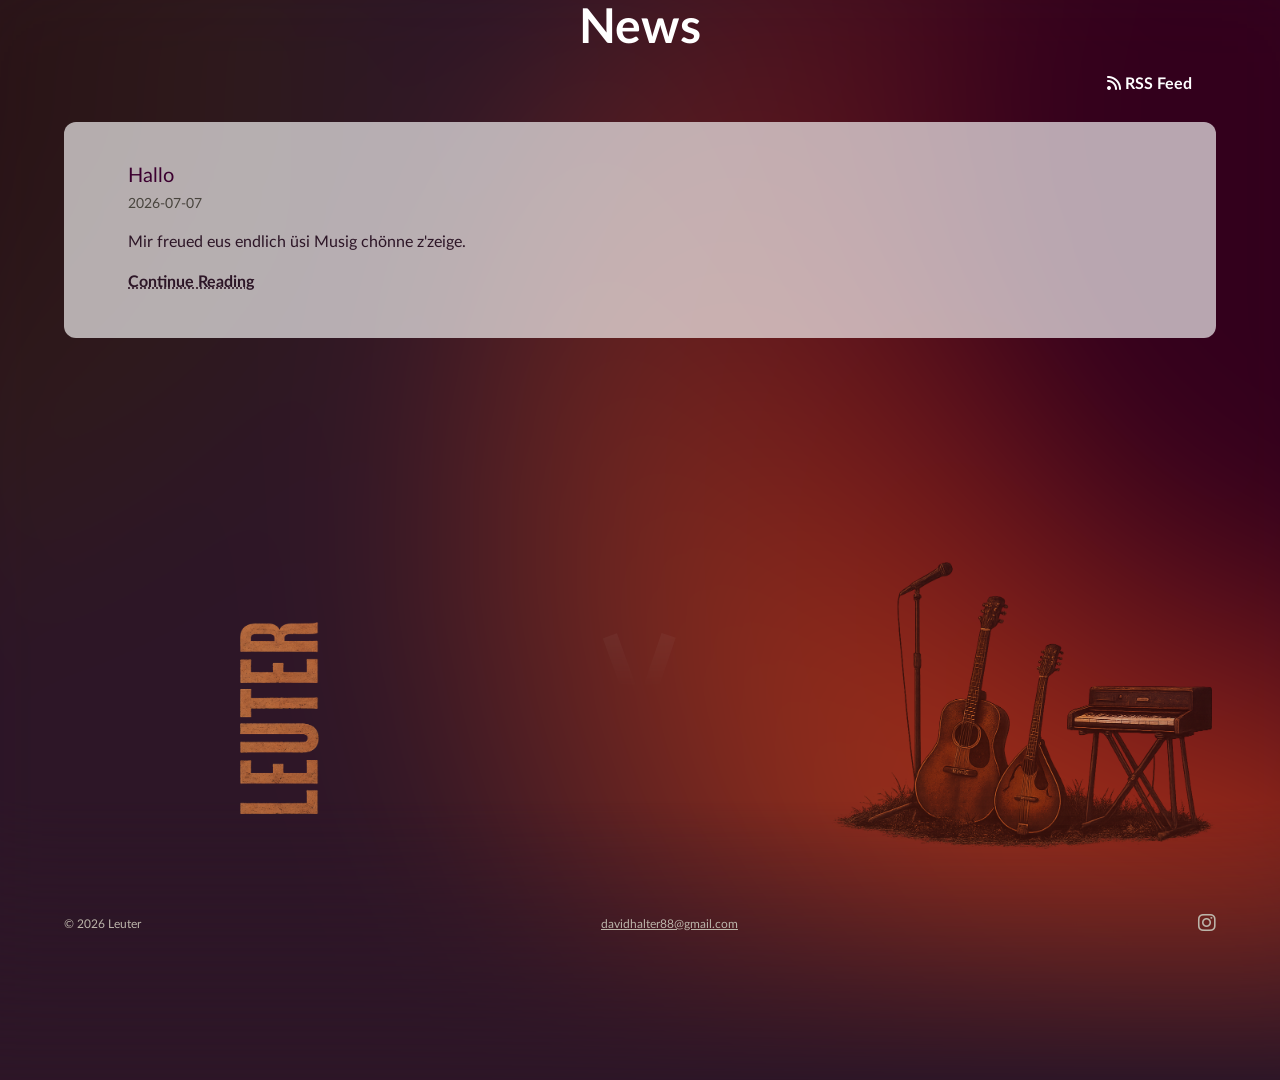
==== blog/index.html @ 27efd9f0 "Deploy: 2026-07-09 21:08:15" ====
<!DOCTYPE html>
<html lang="en">
<head>
  <meta charset="UTF-8">
  <meta name="viewport" content="width=device-width, initial-scale=1">
  <title>Leuter - News</title>
  
  <link rel="stylesheet" href="/output.css" />
  <link rel="stylesheet" href="/fontawesome/css/fontawesome.min.css" />
  <link rel="stylesheet" href="/fontawesome/css/brands.min.css" />
  <link rel="stylesheet" href="/fontawesome/css/solid.min.css" />

  

  <script>
    window.addEventListener("load", () => {
      // Fuck spammers
      const parts1 = ['davidhalter88', '@', 'gmail', '.com'];
      const email = parts1.join('');
      for (const el of document.getElementsByClassName('email-link')) {
        el.href = 'mailto:' + email;
        if (el.text.endsWith("gmail.com")) {
          el.text = email;
        }
      }
    });
  </script>
</head>

<body class="min-h-screen">
      

  <main class="flex flex-col w-full">
    <div class="absolute inset-0 w-full h-screen min-h-180 -z-1">
      <script src="/tree.js"></script>
      <canvas id="tree-canvas" class="w-full h-500px absolute -mt-30 mx-auto inset-x-0"></canvas>
    </div>
    <div class="absolute left-0 top-0 right-0 -bottom-[20vh] overflow-hidden -z-2 hero-gradient">
      <div class="w-full h-full"></div>
    </div>
    
    <section class="blog-overview relative">
      <div class="absolute absolute-in-content inset-x-0 flex justify-end px-8">
  <div class="-mr-4 md:mr-0 lg:mr-8">
    <a href="/rss.xml" role="button" class="inline-block mt-16 text-md text-white font-lato-bold px-6 py-2 rounded-lg hover:bg-white/30 transition border-white">
      <i class="fas fa-rss"></i> RSS Feed
    </a>
  </div>
</div>

      <h1>News</h1>

      

      
        <div class="tile-light ">
          <a href="https:&#x2F;&#x2F;leuter.ch&#x2F;blog&#x2F;release&#x2F;" class="text-xl text-leuter-violet hover:underline">
            Hallo
          </a>
          <p class="text-sm text-stone-700">
            2026-07-07
          </p>
          
            <p class=""><h3 id="hallo">Hallo</h3>
<p>Mir freued eus endlich üsi Musig chönne z'zeige.</p></p>
          
          <p><a class="font-lato-bold" href="https:&#x2F;&#x2F;leuter.ch&#x2F;blog&#x2F;release&#x2F;">Continue Reading</a></p>
        </div>
      
    </section>

  </main>

  <footer class="pt-32 pb-8 text-stone-300">
    <div class="footer-links pb-16">
      <div class="order-first w-1/2 my-auto pt-0">
        <a href="/" class="shrink-0 pr-8">
          <img src="/logo.png" alt="" class="rotate-270 origin-top-right -translate-x-full max-w-[30vw] md:max-w-48 mx-auto mx-0" />
        </a>
      </div>
      <img src="/instruments.png" alt="" class="max-w-1/2 md:max-w-1/3 ml-auto opacity-65 mt-16 xs:mt-24" />
    </div>
    <div class="flex justify-between items-center">
      <span>&copy; 2026 Leuter</span>
      <span><a class="email-link underline">davidhalter88 (at) gmail.com</a></span>
      <span class="flex items-center gap-2">
        <a href="https://instagram.com/leuterleuter" target="_blank" rel="noopener noreferrer">
          <i class="fab fa-instagram text-xl"></i>
        </a>
      </span>
    </div>
  </footer>
</body>
</html>
---- output.css ----
/*! tailwindcss v4.1.8 | MIT License | https://tailwindcss.com */
@layer properties;
@layer theme, base, components, utilities;
@layer theme {
  :root, :host {
    --font-sans: "LatoLatin", system-ui, sans-serif;
    --font-mono: ui-monospace, SFMono-Regular, Menlo, Monaco, Consolas, "Liberation Mono",
      "Courier New", monospace;
    --color-stone-100: #f4f2ef;
    --color-stone-200: #d1cdc7;
    --color-stone-300: #bcb5aa;
    --color-stone-700: #49453e;
    --color-stone-900: #28241d;
    --color-white: #fff;
    --spacing: 0.25rem;
    --container-md: 28rem;
    --container-3xl: 48rem;
    --container-4xl: 56rem;
    --container-7xl: 80rem;
    --text-xs: 0.75rem;
    --text-xs--line-height: calc(1 / 0.75);
    --text-sm: 0.875rem;
    --text-sm--line-height: calc(1.25 / 0.875);
    --text-base: 1rem;
    --text-base--line-height: calc(1.5 / 1);
    --text-lg: 1.125rem;
    --text-lg--line-height: calc(1.75 / 1.125);
    --text-xl: 1.25rem;
    --text-xl--line-height: calc(1.75 / 1.25);
    --text-3xl: 1.875rem;
    --text-3xl--line-height: calc(2.25 / 1.875);
    --text-4xl: 2.25rem;
    --text-4xl--line-height: calc(2.5 / 2.25);
    --text-5xl: 3rem;
    --text-5xl--line-height: 1;
    --font-weight-bold: 700;
    --radius-lg: 0.5rem;
    --radius-xl: 0.75rem;
    --blur-xs: 4px;
    --blur-3xl: 64px;
    --aspect-video: 16 / 9;
    --default-transition-duration: 150ms;
    --default-transition-timing-function: cubic-bezier(0.4, 0, 0.2, 1);
    --default-font-family: var(--font-sans);
    --default-mono-font-family: var(--font-mono);
    --color-light-grey: #fdfdfd;
    --color-leuter-background: #2d1627;
    --color-leuter-violet: #3c0030;
    --color-leuter-white-orange: #ffc7ac;
    --font-lato-bold: "LatoLatinBold", system-ui, sans-serif;
  }
}
@layer base {
  *, ::after, ::before, ::backdrop, ::file-selector-button {
    box-sizing: border-box;
    margin: 0;
    padding: 0;
    border: 0 solid;
  }
  html, :host {
    line-height: 1.5;
    -webkit-text-size-adjust: 100%;
    tab-size: 4;
    font-family: var(--default-font-family, ui-sans-serif, system-ui, sans-serif, "Apple Color Emoji", "Segoe UI Emoji", "Segoe UI Symbol", "Noto Color Emoji");
    font-feature-settings: var(--default-font-feature-settings, normal);
    font-variation-settings: var(--default-font-variation-settings, normal);
    -webkit-tap-highlight-color: transparent;
  }
  hr {
    height: 0;
    color: inherit;
    border-top-width: 1px;
  }
  abbr:where([title]) {
    -webkit-text-decoration: underline dotted;
    text-decoration: underline dotted;
  }
  h1, h2, h3, h4, h5, h6 {
    font-size: inherit;
    font-weight: inherit;
  }
  a {
    color: inherit;
    -webkit-text-decoration: inherit;
    text-decoration: inherit;
  }
  b, strong {
    font-weight: bolder;
  }
  code, kbd, samp, pre {
    font-family: var(--default-mono-font-family, ui-monospace, SFMono-Regular, Menlo, Monaco, Consolas, "Liberation Mono", "Courier New", monospace);
    font-feature-settings: var(--default-mono-font-feature-settings, normal);
    font-variation-settings: var(--default-mono-font-variation-settings, normal);
    font-size: 1em;
  }
  small {
    font-size: 80%;
  }
  sub, sup {
    font-size: 75%;
    line-height: 0;
    position: relative;
    vertical-align: baseline;
  }
  sub {
    bottom: -0.25em;
  }
  sup {
    top: -0.5em;
  }
  table {
    text-indent: 0;
    border-color: inherit;
    border-collapse: collapse;
  }
  :-moz-focusring {
    outline: auto;
  }
  progress {
    vertical-align: baseline;
  }
  summary {
    display: list-item;
  }
  ol, ul, menu {
    list-style: none;
  }
  img, svg, video, canvas, audio, iframe, embed, object {
    display: block;
    vertical-align: middle;
  }
  img, video {
    max-width: 100%;
    height: auto;
  }
  button, input, select, optgroup, textarea, ::file-selector-button {
    font: inherit;
    font-feature-settings: inherit;
    font-variation-settings: inherit;
    letter-spacing: inherit;
    color: inherit;
    border-radius: 0;
    background-color: transparent;
    opacity: 1;
  }
  :where(select:is([multiple], [size])) optgroup {
    font-weight: bolder;
  }
  :where(select:is([multiple], [size])) optgroup option {
    padding-inline-start: 20px;
  }
  ::file-selector-button {
    margin-inline-end: 4px;
  }
  ::placeholder {
    opacity: 1;
  }
  @supports (not (-webkit-appearance: -apple-pay-button))  or (contain-intrinsic-size: 1px) {
    ::placeholder {
      color: currentcolor;
      @supports (color: color-mix(in lab, red, red)) {
        color: color-mix(in oklab, currentcolor 50%, transparent);
      }
    }
  }
  textarea {
    resize: vertical;
  }
  ::-webkit-search-decoration {
    -webkit-appearance: none;
  }
  ::-webkit-date-and-time-value {
    min-height: 1lh;
    text-align: inherit;
  }
  ::-webkit-datetime-edit {
    display: inline-flex;
  }
  ::-webkit-datetime-edit-fields-wrapper {
    padding: 0;
  }
  ::-webkit-datetime-edit, ::-webkit-datetime-edit-year-field, ::-webkit-datetime-edit-month-field, ::-webkit-datetime-edit-day-field, ::-webkit-datetime-edit-hour-field, ::-webkit-datetime-edit-minute-field, ::-webkit-datetime-edit-second-field, ::-webkit-datetime-edit-millisecond-field, ::-webkit-datetime-edit-meridiem-field {
    padding-block: 0;
  }
  :-moz-ui-invalid {
    box-shadow: none;
  }
  button, input:where([type="button"], [type="reset"], [type="submit"]), ::file-selector-button {
    appearance: button;
  }
  ::-webkit-inner-spin-button, ::-webkit-outer-spin-button {
    height: auto;
  }
  [hidden]:where(:not([hidden="until-found"])) {
    display: none !important;
  }
}
@layer utilities {
  .collapse {
    visibility: collapse;
  }
  .visible {
    visibility: visible;
  }
  .sr-only {
    position: absolute;
    width: 1px;
    height: 1px;
    padding: 0;
    margin: -1px;
    overflow: hidden;
    clip: rect(0, 0, 0, 0);
    white-space: nowrap;
    border-width: 0;
  }
  .absolute {
    position: absolute;
  }
  .fixed {
    position: fixed;
  }
  .relative {
    position: relative;
  }
  .sticky {
    position: sticky;
  }
  .inset-0 {
    inset: calc(var(--spacing) * 0);
  }
  .inset-x-0 {
    inset-inline: calc(var(--spacing) * 0);
  }
  .top-0 {
    top: calc(var(--spacing) * 0);
  }
  .top-full {
    top: 100%;
  }
  .right-0 {
    right: calc(var(--spacing) * 0);
  }
  .-bottom-\[20vh\] {
    bottom: calc(20vh * -1);
  }
  .left-0 {
    left: calc(var(--spacing) * 0);
  }
  .-z-1 {
    z-index: calc(1 * -1);
  }
  .-z-2 {
    z-index: calc(2 * -1);
  }
  .z-10 {
    z-index: 10;
  }
  .order-first {
    order: -9999;
  }
  .container {
    width: 100%;
    @media (width >= 30rem) {
      max-width: 30rem;
    }
    @media (width >= 40rem) {
      max-width: 40rem;
    }
    @media (width >= 48rem) {
      max-width: 48rem;
    }
    @media (width >= 64rem) {
      max-width: 64rem;
    }
    @media (width >= 80rem) {
      max-width: 80rem;
    }
    @media (width >= 96rem) {
      max-width: 96rem;
    }
  }
  .m-auto {
    margin: auto;
  }
  .mx-0 {
    margin-inline: calc(var(--spacing) * 0);
  }
  .mx-auto {
    margin-inline: auto;
  }
  .my-auto {
    margin-block: auto;
  }
  .-mt-30 {
    margin-top: calc(var(--spacing) * -30);
  }
  .mt-4 {
    margin-top: calc(var(--spacing) * 4);
  }
  .mt-16 {
    margin-top: calc(var(--spacing) * 16);
  }
  .mt-24 {
    margin-top: calc(var(--spacing) * 24);
  }
  .mt-32 {
    margin-top: calc(var(--spacing) * 32);
  }
  .-mr-4 {
    margin-right: calc(var(--spacing) * -4);
  }
  .ml-auto {
    margin-left: auto;
  }
  .block {
    display: block;
  }
  .flex {
    display: flex;
  }
  .grid {
    display: grid;
  }
  .hidden {
    display: none;
  }
  .inline-block {
    display: inline-block;
  }
  .table {
    display: table;
  }
  .aspect-video {
    aspect-ratio: var(--aspect-video);
  }
  .h-full {
    height: 100%;
  }
  .h-screen {
    height: 100vh;
  }
  .min-h-28 {
    min-height: calc(var(--spacing) * 28);
  }
  .min-h-180 {
    min-height: calc(var(--spacing) * 180);
  }
  .min-h-screen {
    min-height: 100vh;
  }
  .w-1\/2 {
    width: calc(1/2 * 100%);
  }
  .w-\[80vw\] {
    width: 80vw;
  }
  .w-full {
    width: 100%;
  }
  .max-w-1\/2 {
    max-width: calc(1/2 * 100%);
  }
  .max-w-4xl {
    max-width: var(--container-4xl);
  }
  .max-w-\[30vw\] {
    max-width: 30vw;
  }
  .shrink {
    flex-shrink: 1;
  }
  .shrink-0 {
    flex-shrink: 0;
  }
  .grow {
    flex-grow: 1;
  }
  .origin-top-right {
    transform-origin: top right;
  }
  .-translate-x-full {
    --tw-translate-x: -100%;
    translate: var(--tw-translate-x) var(--tw-translate-y);
  }
  .rotate-90 {
    rotate: 90deg;
  }
  .rotate-180 {
    rotate: 180deg;
  }
  .rotate-270 {
    rotate: 270deg;
  }
  .transform {
    transform: var(--tw-rotate-x,) var(--tw-rotate-y,) var(--tw-rotate-z,) var(--tw-skew-x,) var(--tw-skew-y,);
  }
  .cursor-pointer {
    cursor: pointer;
  }
  .resize {
    resize: both;
  }
  .flex-col {
    flex-direction: column;
  }
  .flex-wrap {
    flex-wrap: wrap;
  }
  .items-center {
    align-items: center;
  }
  .items-end {
    align-items: flex-end;
  }
  .justify-between {
    justify-content: space-between;
  }
  .justify-end {
    justify-content: flex-end;
  }
  .gap-2 {
    gap: calc(var(--spacing) * 2);
  }
  .gap-4 {
    gap: calc(var(--spacing) * 4);
  }
  .overflow-hidden {
    overflow: hidden;
  }
  .rounded-lg {
    border-radius: var(--radius-lg);
  }
  .border {
    border-style: var(--tw-border-style);
    border-width: 1px;
  }
  .border-none {
    --tw-border-style: none;
    border-style: none;
  }
  .border-white {
    border-color: var(--color-white);
  }
  .bg-leuter-background {
    background-color: var(--color-leuter-background);
  }
  .p-4 {
    padding: calc(var(--spacing) * 4);
  }
  .p-\[9px\] {
    padding: 9px;
  }
  .px-6 {
    padding-inline: calc(var(--spacing) * 6);
  }
  .px-8 {
    padding-inline: calc(var(--spacing) * 8);
  }
  .py-2 {
    padding-block: calc(var(--spacing) * 2);
  }
  .py-8 {
    padding-block: calc(var(--spacing) * 8);
  }
  .pt-0 {
    padding-top: calc(var(--spacing) * 0);
  }
  .pt-16 {
    padding-top: calc(var(--spacing) * 16);
  }
  .pt-32 {
    padding-top: calc(var(--spacing) * 32);
  }
  .pr-8 {
    padding-right: calc(var(--spacing) * 8);
  }
  .pb-8 {
    padding-bottom: calc(var(--spacing) * 8);
  }
  .pb-16 {
    padding-bottom: calc(var(--spacing) * 16);
  }
  .pl-6 {
    padding-left: calc(var(--spacing) * 6);
  }
  .text-center {
    text-align: center;
  }
  .font-lato-bold {
    font-family: var(--font-lato-bold);
  }
  .text-sm {
    font-size: var(--text-sm);
    line-height: var(--tw-leading, var(--text-sm--line-height));
  }
  .text-xl {
    font-size: var(--text-xl);
    line-height: var(--tw-leading, var(--text-xl--line-height));
  }
  .text-\[1\.8em\] {
    font-size: 1.8em;
  }
  .text-leuter-violet {
    color: var(--color-leuter-violet);
  }
  .text-leuter-white-orange {
    color: var(--color-leuter-white-orange);
  }
  .text-stone-300 {
    color: var(--color-stone-300);
  }
  .text-stone-700 {
    color: var(--color-stone-700);
  }
  .text-white {
    color: var(--color-white);
  }
  .italic {
    font-style: italic;
  }
  .underline {
    text-decoration-line: underline;
  }
  .opacity-65 {
    opacity: 65%;
  }
  .ring {
    --tw-ring-shadow: var(--tw-ring-inset,) 0 0 0 calc(1px + var(--tw-ring-offset-width)) var(--tw-ring-color, currentcolor);
    box-shadow: var(--tw-inset-shadow), var(--tw-inset-ring-shadow), var(--tw-ring-offset-shadow), var(--tw-ring-shadow), var(--tw-shadow);
  }
  .outline {
    outline-style: var(--tw-outline-style);
    outline-width: 1px;
  }
  .filter {
    filter: var(--tw-blur,) var(--tw-brightness,) var(--tw-contrast,) var(--tw-grayscale,) var(--tw-hue-rotate,) var(--tw-invert,) var(--tw-saturate,) var(--tw-sepia,) var(--tw-drop-shadow,);
  }
  .transition {
    transition-property: color, background-color, border-color, outline-color, text-decoration-color, fill, stroke, --tw-gradient-from, --tw-gradient-via, --tw-gradient-to, opacity, box-shadow, transform, translate, scale, rotate, filter, -webkit-backdrop-filter, backdrop-filter, display, visibility, content-visibility, overlay, pointer-events;
    transition-timing-function: var(--tw-ease, var(--default-transition-timing-function));
    transition-duration: var(--tw-duration, var(--default-transition-duration));
  }
  .\*\*\:text-center {
    :is(& *) {
      text-align: center;
    }
  }
  .peer-checked\:flex {
    &:is(:where(.peer):checked ~ *) {
      display: flex;
    }
  }
  .hover\:bg-white\/30 {
    &:hover {
      @media (hover: hover) {
        background-color: color-mix(in srgb, #fff 30%, transparent);
        @supports (color: color-mix(in lab, red, red)) {
          background-color: color-mix(in oklab, var(--color-white) 30%, transparent);
        }
      }
    }
  }
  .hover\:underline {
    &:hover {
      @media (hover: hover) {
        text-decoration-line: underline;
      }
    }
  }
  .xs\:mt-24 {
    @media (width >= 30rem) {
      margin-top: calc(var(--spacing) * 24);
    }
  }
  .sm\:w-128 {
    @media (width >= 40rem) {
      width: calc(var(--spacing) * 128);
    }
  }
  .md\:static {
    @media (width >= 48rem) {
      position: static;
    }
  }
  .md\:mr-0 {
    @media (width >= 48rem) {
      margin-right: calc(var(--spacing) * 0);
    }
  }
  .md\:ml-auto {
    @media (width >= 48rem) {
      margin-left: auto;
    }
  }
  .md\:flex {
    @media (width >= 48rem) {
      display: flex;
    }
  }
  .md\:hidden {
    @media (width >= 48rem) {
      display: none;
    }
  }
  .md\:inline-block {
    @media (width >= 48rem) {
      display: inline-block;
    }
  }
  .md\:min-h-32 {
    @media (width >= 48rem) {
      min-height: calc(var(--spacing) * 32);
    }
  }
  .md\:w-auto {
    @media (width >= 48rem) {
      width: auto;
    }
  }
  .md\:max-w-1\/3 {
    @media (width >= 48rem) {
      max-width: calc(1/3 * 100%);
    }
  }
  .md\:max-w-48 {
    @media (width >= 48rem) {
      max-width: calc(var(--spacing) * 48);
    }
  }
  .md\:flex-row {
    @media (width >= 48rem) {
      flex-direction: row;
    }
  }
  .md\:items-center {
    @media (width >= 48rem) {
      align-items: center;
    }
  }
  .md\:gap-6 {
    @media (width >= 48rem) {
      gap: calc(var(--spacing) * 6);
    }
  }
  .md\:bg-transparent {
    @media (width >= 48rem) {
      background-color: transparent;
    }
  }
  .md\:p-\[6px\] {
    @media (width >= 48rem) {
      padding: 6px;
    }
  }
  .md\:pb-\[6px\] {
    @media (width >= 48rem) {
      padding-bottom: 6px;
    }
  }
  .lg\:mr-8 {
    @media (width >= 64rem) {
      margin-right: calc(var(--spacing) * 8);
    }
  }
  .lg\:w-3\/8 {
    @media (width >= 64rem) {
      width: calc(3/8 * 100%);
    }
  }
  .lg\:w-5\/8 {
    @media (width >= 64rem) {
      width: calc(5/8 * 100%);
    }
  }
  .lg\:w-160 {
    @media (width >= 64rem) {
      width: calc(var(--spacing) * 160);
    }
  }
  .lg\:pt-24 {
    @media (width >= 64rem) {
      padding-top: calc(var(--spacing) * 24);
    }
  }
  .lg\:pl-20 {
    @media (width >= 64rem) {
      padding-left: calc(var(--spacing) * 20);
    }
  }
}
@layer base {
  body {
    background-color: var(--color-leuter-background);
    color: var(--color-stone-100);
  }
  h1 {
    padding-bottom: calc(var(--spacing) * 16);
    text-align: center;
    font-family: var(--font-lato-bold);
    font-size: var(--text-5xl);
    line-height: var(--tw-leading, var(--text-5xl--line-height));
    color: var(--color-white);
    line-height: 1.2;
  }
  h2 {
    padding-bottom: calc(var(--spacing) * 4);
    font-family: var(--font-lato-bold);
    font-size: var(--text-4xl);
    line-height: var(--tw-leading, var(--text-4xl--line-height));
    color: var(--color-white);
  }
  h3 {
    padding-top: calc(var(--spacing) * 8);
    padding-bottom: calc(var(--spacing) * 4);
    font-family: var(--font-lato-bold);
    font-size: var(--text-3xl);
    line-height: var(--tw-leading, var(--text-3xl--line-height));
  }
  h1 a, h2 a, h3 a, h4 a, h5 a, h6 a, p a {
    text-decoration-line: underline;
    text-decoration-style: dotted;
    &:hover {
      @media (hover: hover) {
        text-decoration-style: solid;
      }
    }
  }
  h4 {
    font-family: var(--font-lato-bold);
    font-size: var(--text-xl);
    line-height: var(--tw-leading, var(--text-xl--line-height));
    color: var(--color-white);
  }
  header {
    --tw-backdrop-blur: blur(var(--blur-xs));
    -webkit-backdrop-filter: var(--tw-backdrop-blur,) var(--tw-backdrop-brightness,) var(--tw-backdrop-contrast,) var(--tw-backdrop-grayscale,) var(--tw-backdrop-hue-rotate,) var(--tw-backdrop-invert,) var(--tw-backdrop-opacity,) var(--tw-backdrop-saturate,) var(--tw-backdrop-sepia,);
    backdrop-filter: var(--tw-backdrop-blur,) var(--tw-backdrop-brightness,) var(--tw-backdrop-contrast,) var(--tw-backdrop-grayscale,) var(--tw-backdrop-hue-rotate,) var(--tw-backdrop-invert,) var(--tw-backdrop-opacity,) var(--tw-backdrop-saturate,) var(--tw-backdrop-sepia,);
  }
  header nav a, #instagram-logo {
    font-size: var(--text-xl);
    line-height: var(--tw-leading, var(--text-xl--line-height));
    --tw-font-weight: var(--font-weight-bold);
    font-weight: var(--font-weight-bold);
    color: var(--color-light-grey);
    text-decoration-style: dotted;
    &:hover {
      @media (hover: hover) {
        text-decoration-line: underline;
      }
    }
  }
  a {
    &:hover {
      @media (hover: hover) {
        color: var(--color-stone-100);
      }
    }
  }
  section, header > div, footer, .absolute-in-content {
    width: 100%;
    max-width: var(--container-7xl);
    padding-inline: calc(var(--spacing) * 4);
    @media (width >= 40rem) {
      margin-inline: auto;
    }
    @media (width >= 48rem) {
      padding-inline: calc(var(--spacing) * 8);
    }
    @media (width >= 64rem) {
      padding-inline: calc(var(--spacing) * 16);
    }
  }
  pre {
    margin-inline: calc(var(--spacing) * -4);
    overflow-x: auto;
    background-color: var(--color-stone-200);
    padding-inline: calc(var(--spacing) * 4);
    padding-block: calc(var(--spacing) * 4);
  }
  p > code, h3 > code {
    background-color: var(--color-stone-200);
    padding-inline: calc(var(--spacing) * 2);
  }
  .hero-gradient > div {
    background: radial-gradient(circle at 0% 15%, #261013 0%, #2f1a1c 20%, transparent 30%),  radial-gradient(circle at 0% 100%, #2d1627 0%, transparent 40%),  radial-gradient(circle at 100% 20%, #33001c 20%, transparent 45%),  radial-gradient(circle at 90% 50%, #ba3717 20%, transparent 60%);
    background-color: #2d1627;
    mask-image: linear-gradient(to bottom, black 70%, transparent 92%);
    width: 100%;
    --tw-scale-x: 120%;
    --tw-scale-y: 120%;
    --tw-scale-z: 120%;
    scale: var(--tw-scale-x) var(--tw-scale-y);
    --tw-blur: blur(var(--blur-3xl));
    filter: var(--tw-blur,) var(--tw-brightness,) var(--tw-contrast,) var(--tw-grayscale,) var(--tw-hue-rotate,) var(--tw-invert,) var(--tw-saturate,) var(--tw-sepia,) var(--tw-drop-shadow,);
  }
  #tree-canvas {
    mask-image: radial-gradient(circle closest-side at 50% 50%, black 40%, transparent 80%);
    opacity: 20%;
  }
  .tile-light {
    width: 100%;
    border-radius: var(--radius-xl);
    background-color: color-mix(in srgb, #fff 65%, transparent);
    @supports (color: color-mix(in lab, red, red)) {
      background-color: color-mix(in oklab, var(--color-white) 65%, transparent);
    }
    padding-inline: calc(var(--spacing) * 16);
    padding-block: calc(var(--spacing) * 10);
    color: var(--color-leuter-background);
    h2 h3 h4 h5 h6 {
      color: var(--color-leuter-background);
    }
    p {
      padding-block: calc(var(--spacing) * 2);
      font-size: var(--text-lg);
      line-height: var(--tw-leading, var(--text-lg--line-height));
    }
  }
  .tile-light, .hero-tiles {
    a {
      &:hover {
        @media (hover: hover) {
          color: var(--color-stone-900);
        }
      }
    }
  }
  .bio {
    font-size: var(--text-lg);
    line-height: var(--tw-leading, var(--text-lg--line-height));
    > div {
      width: 100%;
    }
  }
  .feature-list {
    margin: auto;
    max-width: var(--container-md);
    columns: 1;
    padding-left: calc(var(--spacing) * 12);
    @media (width >= 48rem) {
      max-width: var(--container-3xl);
    }
    @media (width >= 48rem) {
      columns: 2;
    }
    > div {
      break-inside: avoid;
      padding-bottom: calc(var(--spacing) * 4);
    }
    ul {
      list-style-type: disc;
      padding-left: calc(var(--spacing) * 6);
    }
    i {
      padding-right: calc(var(--spacing) * 1);
    }
  }
  footer {
    font-size: var(--text-xs);
    line-height: var(--tw-leading, var(--text-xs--line-height));
  }
  .footer-links {
    display: flex;
    width: 100%;
    flex-wrap: wrap;
    justify-content: space-between;
    h5 {
      padding-top: calc(var(--spacing) * 8);
      padding-bottom: calc(var(--spacing) * 4);
      color: var(--color-stone-100);
    }
    > div > a {
      display: block;
      padding-top: calc(var(--spacing) * 2);
    }
    > div {
      width: calc(1/7 * 100%);
      width: 100%;
      text-align: center;
      text-align: left;
    }
  }
  .person {
    margin-right: calc(var(--spacing) * 4);
    width: calc(var(--spacing) * 24);
    border-radius: var(--radius-lg);
  }
  .person-blog {
    float: left;
    width: calc(var(--spacing) * 16) !important;
  }
  .blog-overview {
    h2, h3, h4 {
      display: none;
    }
    p {
      padding-block: calc(var(--spacing) * 1);
      font-size: var(--text-base);
      line-height: var(--tw-leading, var(--text-base--line-height));
    }
  }
}
#logo {
  height: 4.5em;
  padding: 4px;
}
@font-face {
  font-family: 'LatoLatin';
  src: url('LatoLatin-Regular.woff2') format('woff2');
  font-weight: 400;
  font-style: normal;
}
@font-face {
  font-family: 'LatoLatinBold';
  src: url('LatoLatin-Bold.woff2') format('woff2');
  font-weight: 400;
  font-style: normal;
}
@property --tw-translate-x {
  syntax: "*";
  inherits: false;
  initial-value: 0;
}
@property --tw-translate-y {
  syntax: "*";
  inherits: false;
  initial-value: 0;
}
@property --tw-translate-z {
  syntax: "*";
  inherits: false;
  initial-value: 0;
}
@property --tw-rotate-x {
  syntax: "*";
  inherits: false;
}
@property --tw-rotate-y {
  syntax: "*";
  inherits: false;
}
@property --tw-rotate-z {
  syntax: "*";
  inherits: false;
}
@property --tw-skew-x {
  syntax: "*";
  inherits: false;
}
@property --tw-skew-y {
  syntax: "*";
  inherits: false;
}
@property --tw-border-style {
  syntax: "*";
  inherits: false;
  initial-value: solid;
}
@property --tw-shadow {
  syntax: "*";
  inherits: false;
  initial-value: 0 0 #0000;
}
@property --tw-shadow-color {
  syntax: "*";
  inherits: false;
}
@property --tw-shadow-alpha {
  syntax: "<percentage>";
  inherits: false;
  initial-value: 100%;
}
@property --tw-inset-shadow {
  syntax: "*";
  inherits: false;
  initial-value: 0 0 #0000;
}
@property --tw-inset-shadow-color {
  syntax: "*";
  inherits: false;
}
@property --tw-inset-shadow-alpha {
  syntax: "<percentage>";
  inherits: false;
  initial-value: 100%;
}
@property --tw-ring-color {
  syntax: "*";
  inherits: false;
}
@property --tw-ring-shadow {
  syntax: "*";
  inherits: false;
  initial-value: 0 0 #0000;
}
@property --tw-inset-ring-color {
  syntax: "*";
  inherits: false;
}
@property --tw-inset-ring-shadow {
  syntax: "*";
  inherits: false;
  initial-value: 0 0 #0000;
}
@property --tw-ring-inset {
  syntax: "*";
  inherits: false;
}
@property --tw-ring-offset-width {
  syntax: "<length>";
  inherits: false;
  initial-value: 0px;
}
@property --tw-ring-offset-color {
  syntax: "*";
  inherits: false;
  initial-value: #fff;
}
@property --tw-ring-offset-shadow {
  syntax: "*";
  inherits: false;
  initial-value: 0 0 #0000;
}
@property --tw-outline-style {
  syntax: "*";
  inherits: false;
  initial-value: solid;
}
@property --tw-blur {
  syntax: "*";
  inherits: false;
}
@property --tw-brightness {
  syntax: "*";
  inherits: false;
}
@property --tw-contrast {
  syntax: "*";
  inherits: false;
}
@property --tw-grayscale {
  syntax: "*";
  inherits: false;
}
@property --tw-hue-rotate {
  syntax: "*";
  inherits: false;
}
@property --tw-invert {
  syntax: "*";
  inherits: false;
}
@property --tw-opacity {
  syntax: "*";
  inherits: false;
}
@property --tw-saturate {
  syntax: "*";
  inherits: false;
}
@property --tw-sepia {
  syntax: "*";
  inherits: false;
}
@property --tw-drop-shadow {
  syntax: "*";
  inherits: false;
}
@property --tw-drop-shadow-color {
  syntax: "*";
  inherits: false;
}
@property --tw-drop-shadow-alpha {
  syntax: "<percentage>";
  inherits: false;
  initial-value: 100%;
}
@property --tw-drop-shadow-size {
  syntax: "*";
  inherits: false;
}
@property --tw-backdrop-blur {
  syntax: "*";
  inherits: false;
}
@property --tw-backdrop-brightness {
  syntax: "*";
  inherits: false;
}
@property --tw-backdrop-contrast {
  syntax: "*";
  inherits: false;
}
@property --tw-backdrop-grayscale {
  syntax: "*";
  inherits: false;
}
@property --tw-backdrop-hue-rotate {
  syntax: "*";
  inherits: false;
}
@property --tw-backdrop-invert {
  syntax: "*";
  inherits: false;
}
@property --tw-backdrop-opacity {
  syntax: "*";
  inherits: false;
}
@property --tw-backdrop-saturate {
  syntax: "*";
  inherits: false;
}
@property --tw-backdrop-sepia {
  syntax: "*";
  inherits: false;
}
@property --tw-font-weight {
  syntax: "*";
  inherits: false;
}
@property --tw-scale-x {
  syntax: "*";
  inherits: false;
  initial-value: 1;
}
@property --tw-scale-y {
  syntax: "*";
  inherits: false;
  initial-value: 1;
}
@property --tw-scale-z {
  syntax: "*";
  inherits: false;
  initial-value: 1;
}
@layer properties {
  @supports ((-webkit-hyphens: none) and (not (margin-trim: inline))) or ((-moz-orient: inline) and (not (color:rgb(from red r g b)))) {
    *, ::before, ::after, ::backdrop {
      --tw-translate-x: 0;
      --tw-translate-y: 0;
      --tw-translate-z: 0;
      --tw-rotate-x: initial;
      --tw-rotate-y: initial;
      --tw-rotate-z: initial;
      --tw-skew-x: initial;
      --tw-skew-y: initial;
      --tw-border-style: solid;
      --tw-shadow: 0 0 #0000;
      --tw-shadow-color: initial;
      --tw-shadow-alpha: 100%;
      --tw-inset-shadow: 0 0 #0000;
      --tw-inset-shadow-color: initial;
      --tw-inset-shadow-alpha: 100%;
      --tw-ring-color: initial;
      --tw-ring-shadow: 0 0 #0000;
      --tw-inset-ring-color: initial;
      --tw-inset-ring-shadow: 0 0 #0000;
      --tw-ring-inset: initial;
      --tw-ring-offset-width: 0px;
      --tw-ring-offset-color: #fff;
      --tw-ring-offset-shadow: 0 0 #0000;
      --tw-outline-style: solid;
      --tw-blur: initial;
      --tw-brightness: initial;
      --tw-contrast: initial;
      --tw-grayscale: initial;
      --tw-hue-rotate: initial;
      --tw-invert: initial;
      --tw-opacity: initial;
      --tw-saturate: initial;
      --tw-sepia: initial;
      --tw-drop-shadow: initial;
      --tw-drop-shadow-color: initial;
      --tw-drop-shadow-alpha: 100%;
      --tw-drop-shadow-size: initial;
      --tw-backdrop-blur: initial;
      --tw-backdrop-brightness: initial;
      --tw-backdrop-contrast: initial;
      --tw-backdrop-grayscale: initial;
      --tw-backdrop-hue-rotate: initial;
      --tw-backdrop-invert: initial;
      --tw-backdrop-opacity: initial;
      --tw-backdrop-saturate: initial;
      --tw-backdrop-sepia: initial;
      --tw-font-weight: initial;
      --tw-scale-x: 1;
      --tw-scale-y: 1;
      --tw-scale-z: 1;
    }
  }
}
---- fontawesome/css/brands.min.css ----
/*!
 * Font Awesome Free 6.7.2 by @fontawesome - https://fontawesome.com
 * License - https://fontawesome.com/license/free (Icons: CC BY 4.0, Fonts: SIL OFL 1.1, Code: MIT License)
 * Copyright 2024 Fonticons, Inc.
 */
:host,:root{--fa-style-family-brands:"Font Awesome 6 Brands";--fa-font-brands:normal 400 1em/1 "Font Awesome 6 Brands"}@font-face{font-family:"Font Awesome 6 Brands";font-style:normal;font-weight:400;font-display:block;src:url(../webfonts/fa-brands-400.woff2) format("woff2"),url(../webfonts/fa-brands-400.ttf) format("truetype")}.fa-brands,.fab{font-weight:400}.fa-monero{--fa:"\f3d0"}.fa-hooli{--fa:"\f427"}.fa-yelp{--fa:"\f1e9"}.fa-cc-visa{--fa:"\f1f0"}.fa-lastfm{--fa:"\f202"}.fa-shopware{--fa:"\f5b5"}.fa-creative-commons-nc{--fa:"\f4e8"}.fa-aws{--fa:"\f375"}.fa-redhat{--fa:"\f7bc"}.fa-yoast{--fa:"\f2b1"}.fa-cloudflare{--fa:"\e07d"}.fa-ups{--fa:"\f7e0"}.fa-pixiv{--fa:"\e640"}.fa-wpexplorer{--fa:"\f2de"}.fa-dyalog{--fa:"\f399"}.fa-bity{--fa:"\f37a"}.fa-stackpath{--fa:"\f842"}.fa-buysellads{--fa:"\f20d"}.fa-first-order{--fa:"\f2b0"}.fa-modx{--fa:"\f285"}.fa-guilded{--fa:"\e07e"}.fa-vnv{--fa:"\f40b"}.fa-js-square,.fa-square-js{--fa:"\f3b9"}.fa-microsoft{--fa:"\f3ca"}.fa-qq{--fa:"\f1d6"}.fa-orcid{--fa:"\f8d2"}.fa-java{--fa:"\f4e4"}.fa-invision{--fa:"\f7b0"}.fa-creative-commons-pd-alt{--fa:"\f4ed"}.fa-centercode{--fa:"\f380"}.fa-glide-g{--fa:"\f2a6"}.fa-drupal{--fa:"\f1a9"}.fa-jxl{--fa:"\e67b"}.fa-dart-lang{--fa:"\e693"}.fa-hire-a-helper{--fa:"\f3b0"}.fa-creative-commons-by{--fa:"\f4e7"}.fa-unity{--fa:"\e049"}.fa-whmcs{--fa:"\f40d"}.fa-rocketchat{--fa:"\f3e8"}.fa-vk{--fa:"\f189"}.fa-untappd{--fa:"\f405"}.fa-mailchimp{--fa:"\f59e"}.fa-css3-alt{--fa:"\f38b"}.fa-reddit-square,.fa-square-reddit{--fa:"\f1a2"}.fa-vimeo-v{--fa:"\f27d"}.fa-contao{--fa:"\f26d"}.fa-square-font-awesome{--fa:"\e5ad"}.fa-deskpro{--fa:"\f38f"}.fa-brave{--fa:"\e63c"}.fa-sistrix{--fa:"\f3ee"}.fa-instagram-square,.fa-square-instagram{--fa:"\e055"}.fa-battle-net{--fa:"\f835"}.fa-the-red-yeti{--fa:"\f69d"}.fa-hacker-news-square,.fa-square-hacker-news{--fa:"\f3af"}.fa-edge{--fa:"\f282"}.fa-threads{--fa:"\e618"}.fa-napster{--fa:"\f3d2"}.fa-snapchat-square,.fa-square-snapchat{--fa:"\f2ad"}.fa-google-plus-g{--fa:"\f0d5"}.fa-artstation{--fa:"\f77a"}.fa-markdown{--fa:"\f60f"}.fa-sourcetree{--fa:"\f7d3"}.fa-google-plus{--fa:"\f2b3"}.fa-diaspora{--fa:"\f791"}.fa-foursquare{--fa:"\f180"}.fa-stack-overflow{--fa:"\f16c"}.fa-github-alt{--fa:"\f113"}.fa-phoenix-squadron{--fa:"\f511"}.fa-pagelines{--fa:"\f18c"}.fa-algolia{--fa:"\f36c"}.fa-red-river{--fa:"\f3e3"}.fa-creative-commons-sa{--fa:"\f4ef"}.fa-safari{--fa:"\f267"}.fa-google{--fa:"\f1a0"}.fa-font-awesome-alt,.fa-square-font-awesome-stroke{--fa:"\f35c"}.fa-atlassian{--fa:"\f77b"}.fa-linkedin-in{--fa:"\f0e1"}.fa-digital-ocean{--fa:"\f391"}.fa-nimblr{--fa:"\f5a8"}.fa-chromecast{--fa:"\f838"}.fa-evernote{--fa:"\f839"}.fa-hacker-news{--fa:"\f1d4"}.fa-creative-commons-sampling{--fa:"\f4f0"}.fa-adversal{--fa:"\f36a"}.fa-creative-commons{--fa:"\f25e"}.fa-watchman-monitoring{--fa:"\e087"}.fa-fonticons{--fa:"\f280"}.fa-weixin{--fa:"\f1d7"}.fa-shirtsinbulk{--fa:"\f214"}.fa-codepen{--fa:"\f1cb"}.fa-git-alt{--fa:"\f841"}.fa-lyft{--fa:"\f3c3"}.fa-rev{--fa:"\f5b2"}.fa-windows{--fa:"\f17a"}.fa-wizards-of-the-coast{--fa:"\f730"}.fa-square-viadeo,.fa-viadeo-square{--fa:"\f2aa"}.fa-meetup{--fa:"\f2e0"}.fa-centos{--fa:"\f789"}.fa-adn{--fa:"\f170"}.fa-cloudsmith{--fa:"\f384"}.fa-opensuse{--fa:"\e62b"}.fa-pied-piper-alt{--fa:"\f1a8"}.fa-dribbble-square,.fa-square-dribbble{--fa:"\f397"}.fa-codiepie{--fa:"\f284"}.fa-node{--fa:"\f419"}.fa-mix{--fa:"\f3cb"}.fa-steam{--fa:"\f1b6"}.fa-cc-apple-pay{--fa:"\f416"}.fa-scribd{--fa:"\f28a"}.fa-debian{--fa:"\e60b"}.fa-openid{--fa:"\f19b"}.fa-instalod{--fa:"\e081"}.fa-files-pinwheel{--fa:"\e69f"}.fa-expeditedssl{--fa:"\f23e"}.fa-sellcast{--fa:"\f2da"}.fa-square-twitter,.fa-twitter-square{--fa:"\f081"}.fa-r-project{--fa:"\f4f7"}.fa-delicious{--fa:"\f1a5"}.fa-freebsd{--fa:"\f3a4"}.fa-vuejs{--fa:"\f41f"}.fa-accusoft{--fa:"\f369"}.fa-ioxhost{--fa:"\f208"}.fa-fonticons-fi{--fa:"\f3a2"}.fa-app-store{--fa:"\f36f"}.fa-cc-mastercard{--fa:"\f1f1"}.fa-itunes-note{--fa:"\f3b5"}.fa-golang{--fa:"\e40f"}.fa-kickstarter,.fa-square-kickstarter{--fa:"\f3bb"}.fa-grav{--fa:"\f2d6"}.fa-weibo{--fa:"\f18a"}.fa-uncharted{--fa:"\e084"}.fa-firstdraft{--fa:"\f3a1"}.fa-square-youtube,.fa-youtube-square{--fa:"\f431"}.fa-wikipedia-w{--fa:"\f266"}.fa-rendact,.fa-wpressr{--fa:"\f3e4"}.fa-angellist{--fa:"\f209"}.fa-galactic-republic{--fa:"\f50c"}.fa-nfc-directional{--fa:"\e530"}.fa-skype{--fa:"\f17e"}.fa-joget{--fa:"\f3b7"}.fa-fedora{--fa:"\f798"}.fa-stripe-s{--fa:"\f42a"}.fa-meta{--fa:"\e49b"}.fa-laravel{--fa:"\f3bd"}.fa-hotjar{--fa:"\f3b1"}.fa-bluetooth-b{--fa:"\f294"}.fa-square-letterboxd{--fa:"\e62e"}.fa-sticker-mule{--fa:"\f3f7"}.fa-creative-commons-zero{--fa:"\f4f3"}.fa-hips{--fa:"\f452"}.fa-css{--fa:"\e6a2"}.fa-behance{--fa:"\f1b4"}.fa-reddit{--fa:"\f1a1"}.fa-discord{--fa:"\f392"}.fa-chrome{--fa:"\f268"}.fa-app-store-ios{--fa:"\f370"}.fa-cc-discover{--fa:"\f1f2"}.fa-wpbeginner{--fa:"\f297"}.fa-confluence{--fa:"\f78d"}.fa-shoelace{--fa:"\e60c"}.fa-mdb{--fa:"\f8ca"}.fa-dochub{--fa:"\f394"}.fa-accessible-icon{--fa:"\f368"}.fa-ebay{--fa:"\f4f4"}.fa-amazon{--fa:"\f270"}.fa-unsplash{--fa:"\e07c"}.fa-yarn{--fa:"\f7e3"}.fa-square-steam,.fa-steam-square{--fa:"\f1b7"}.fa-500px{--fa:"\f26e"}.fa-square-vimeo,.fa-vimeo-square{--fa:"\f194"}.fa-asymmetrik{--fa:"\f372"}.fa-font-awesome,.fa-font-awesome-flag,.fa-font-awesome-logo-full{--fa:"\f2b4"}.fa-gratipay{--fa:"\f184"}.fa-apple{--fa:"\f179"}.fa-hive{--fa:"\e07f"}.fa-gitkraken{--fa:"\f3a6"}.fa-keybase{--fa:"\f4f5"}.fa-apple-pay{--fa:"\f415"}.fa-padlet{--fa:"\e4a0"}.fa-amazon-pay{--fa:"\f42c"}.fa-github-square,.fa-square-github{--fa:"\f092"}.fa-stumbleupon{--fa:"\f1a4"}.fa-fedex{--fa:"\f797"}.fa-phoenix-framework{--fa:"\f3dc"}.fa-shopify{--fa:"\e057"}.fa-neos{--fa:"\f612"}.fa-square-threads{--fa:"\e619"}.fa-hackerrank{--fa:"\f5f7"}.fa-researchgate{--fa:"\f4f8"}.fa-swift{--fa:"\f8e1"}.fa-angular{--fa:"\f420"}.fa-speakap{--fa:"\f3f3"}.fa-angrycreative{--fa:"\f36e"}.fa-y-combinator{--fa:"\f23b"}.fa-empire{--fa:"\f1d1"}.fa-envira{--fa:"\f299"}.fa-google-scholar{--fa:"\e63b"}.fa-gitlab-square,.fa-square-gitlab{--fa:"\e5ae"}.fa-studiovinari{--fa:"\f3f8"}.fa-pied-piper{--fa:"\f2ae"}.fa-wordpress{--fa:"\f19a"}.fa-product-hunt{--fa:"\f288"}.fa-firefox{--fa:"\f269"}.fa-linode{--fa:"\f2b8"}.fa-goodreads{--fa:"\f3a8"}.fa-odnoklassniki-square,.fa-square-odnoklassniki{--fa:"\f264"}.fa-jsfiddle{--fa:"\f1cc"}.fa-sith{--fa:"\f512"}.fa-themeisle{--fa:"\f2b2"}.fa-page4{--fa:"\f3d7"}.fa-hashnode{--fa:"\e499"}.fa-react{--fa:"\f41b"}.fa-cc-paypal{--fa:"\f1f4"}.fa-squarespace{--fa:"\f5be"}.fa-cc-stripe{--fa:"\f1f5"}.fa-creative-commons-share{--fa:"\f4f2"}.fa-bitcoin{--fa:"\f379"}.fa-keycdn{--fa:"\f3ba"}.fa-opera{--fa:"\f26a"}.fa-itch-io{--fa:"\f83a"}.fa-umbraco{--fa:"\f8e8"}.fa-galactic-senate{--fa:"\f50d"}.fa-ubuntu{--fa:"\f7df"}.fa-draft2digital{--fa:"\f396"}.fa-stripe{--fa:"\f429"}.fa-houzz{--fa:"\f27c"}.fa-gg{--fa:"\f260"}.fa-dhl{--fa:"\f790"}.fa-pinterest-square,.fa-square-pinterest{--fa:"\f0d3"}.fa-xing{--fa:"\f168"}.fa-blackberry{--fa:"\f37b"}.fa-creative-commons-pd{--fa:"\f4ec"}.fa-playstation{--fa:"\f3df"}.fa-quinscape{--fa:"\f459"}.fa-less{--fa:"\f41d"}.fa-blogger-b{--fa:"\f37d"}.fa-opencart{--fa:"\f23d"}.fa-vine{--fa:"\f1ca"}.fa-signal-messenger{--fa:"\e663"}.fa-paypal{--fa:"\f1ed"}.fa-gitlab{--fa:"\f296"}.fa-typo3{--fa:"\f42b"}.fa-reddit-alien{--fa:"\f281"}.fa-yahoo{--fa:"\f19e"}.fa-dailymotion{--fa:"\e052"}.fa-affiliatetheme{--fa:"\f36b"}.fa-pied-piper-pp{--fa:"\f1a7"}.fa-bootstrap{--fa:"\f836"}.fa-odnoklassniki{--fa:"\f263"}.fa-nfc-symbol{--fa:"\e531"}.fa-mintbit{--fa:"\e62f"}.fa-ethereum{--fa:"\f42e"}.fa-speaker-deck{--fa:"\f83c"}.fa-creative-commons-nc-eu{--fa:"\f4e9"}.fa-patreon{--fa:"\f3d9"}.fa-avianex{--fa:"\f374"}.fa-ello{--fa:"\f5f1"}.fa-gofore{--fa:"\f3a7"}.fa-bimobject{--fa:"\f378"}.fa-brave-reverse{--fa:"\e63d"}.fa-facebook-f{--fa:"\f39e"}.fa-google-plus-square,.fa-square-google-plus{--fa:"\f0d4"}.fa-web-awesome{--fa:"\e682"}.fa-mandalorian{--fa:"\f50f"}.fa-first-order-alt{--fa:"\f50a"}.fa-osi{--fa:"\f41a"}.fa-google-wallet{--fa:"\f1ee"}.fa-d-and-d-beyond{--fa:"\f6ca"}.fa-periscope{--fa:"\f3da"}.fa-fulcrum{--fa:"\f50b"}.fa-cloudscale{--fa:"\f383"}.fa-forumbee{--fa:"\f211"}.fa-mizuni{--fa:"\f3cc"}.fa-schlix{--fa:"\f3ea"}.fa-square-xing,.fa-xing-square{--fa:"\f169"}.fa-bandcamp{--fa:"\f2d5"}.fa-wpforms{--fa:"\f298"}.fa-cloudversify{--fa:"\f385"}.fa-usps{--fa:"\f7e1"}.fa-megaport{--fa:"\f5a3"}.fa-magento{--fa:"\f3c4"}.fa-spotify{--fa:"\f1bc"}.fa-optin-monster{--fa:"\f23c"}.fa-fly{--fa:"\f417"}.fa-square-bluesky{--fa:"\e6a3"}.fa-aviato{--fa:"\f421"}.fa-itunes{--fa:"\f3b4"}.fa-cuttlefish{--fa:"\f38c"}.fa-blogger{--fa:"\f37c"}.fa-flickr{--fa:"\f16e"}.fa-viber{--fa:"\f409"}.fa-soundcloud{--fa:"\f1be"}.fa-digg{--fa:"\f1a6"}.fa-tencent-weibo{--fa:"\f1d5"}.fa-letterboxd{--fa:"\e62d"}.fa-symfony{--fa:"\f83d"}.fa-maxcdn{--fa:"\f136"}.fa-etsy{--fa:"\f2d7"}.fa-facebook-messenger{--fa:"\f39f"}.fa-audible{--fa:"\f373"}.fa-think-peaks{--fa:"\f731"}.fa-bilibili{--fa:"\e3d9"}.fa-erlang{--fa:"\f39d"}.fa-x-twitter{--fa:"\e61b"}.fa-cotton-bureau{--fa:"\f89e"}.fa-dashcube{--fa:"\f210"}.fa-42-group,.fa-innosoft{--fa:"\e080"}.fa-stack-exchange{--fa:"\f18d"}.fa-elementor{--fa:"\f430"}.fa-pied-piper-square,.fa-square-pied-piper{--fa:"\e01e"}.fa-creative-commons-nd{--fa:"\f4eb"}.fa-palfed{--fa:"\f3d8"}.fa-superpowers{--fa:"\f2dd"}.fa-resolving{--fa:"\f3e7"}.fa-xbox{--fa:"\f412"}.fa-square-web-awesome-stroke{--fa:"\e684"}.fa-searchengin{--fa:"\f3eb"}.fa-tiktok{--fa:"\e07b"}.fa-facebook-square,.fa-square-facebook{--fa:"\f082"}.fa-renren{--fa:"\f18b"}.fa-linux{--fa:"\f17c"}.fa-glide{--fa:"\f2a5"}.fa-linkedin{--fa:"\f08c"}.fa-hubspot{--fa:"\f3b2"}.fa-deploydog{--fa:"\f38e"}.fa-twitch{--fa:"\f1e8"}.fa-flutter{--fa:"\e694"}.fa-ravelry{--fa:"\f2d9"}.fa-mixer{--fa:"\e056"}.fa-lastfm-square,.fa-square-lastfm{--fa:"\f203"}.fa-vimeo{--fa:"\f40a"}.fa-mendeley{--fa:"\f7b3"}.fa-uniregistry{--fa:"\f404"}.fa-figma{--fa:"\f799"}.fa-creative-commons-remix{--fa:"\f4ee"}.fa-cc-amazon-pay{--fa:"\f42d"}.fa-dropbox{--fa:"\f16b"}.fa-instagram{--fa:"\f16d"}.fa-cmplid{--fa:"\e360"}.fa-upwork{--fa:"\e641"}.fa-facebook{--fa:"\f09a"}.fa-gripfire{--fa:"\f3ac"}.fa-jedi-order{--fa:"\f50e"}.fa-uikit{--fa:"\f403"}.fa-fort-awesome-alt{--fa:"\f3a3"}.fa-phabricator{--fa:"\f3db"}.fa-ussunnah{--fa:"\f407"}.fa-earlybirds{--fa:"\f39a"}.fa-trade-federation{--fa:"\f513"}.fa-autoprefixer{--fa:"\f41c"}.fa-whatsapp{--fa:"\f232"}.fa-square-upwork{--fa:"\e67c"}.fa-slideshare{--fa:"\f1e7"}.fa-google-play{--fa:"\f3ab"}.fa-viadeo{--fa:"\f2a9"}.fa-line{--fa:"\f3c0"}.fa-google-drive{--fa:"\f3aa"}.fa-servicestack{--fa:"\f3ec"}.fa-simplybuilt{--fa:"\f215"}.fa-bitbucket{--fa:"\f171"}.fa-imdb{--fa:"\f2d8"}.fa-deezer{--fa:"\e077"}.fa-raspberry-pi{--fa:"\f7bb"}.fa-jira{--fa:"\f7b1"}.fa-docker{--fa:"\f395"}.fa-screenpal{--fa:"\e570"}.fa-bluetooth{--fa:"\f293"}.fa-gitter{--fa:"\f426"}.fa-d-and-d{--fa:"\f38d"}.fa-microblog{--fa:"\e01a"}.fa-cc-diners-club{--fa:"\f24c"}.fa-gg-circle{--fa:"\f261"}.fa-pied-piper-hat{--fa:"\f4e5"}.fa-kickstarter-k{--fa:"\f3bc"}.fa-yandex{--fa:"\f413"}.fa-readme{--fa:"\f4d5"}.fa-html5{--fa:"\f13b"}.fa-sellsy{--fa:"\f213"}.fa-square-web-awesome{--fa:"\e683"}.fa-sass{--fa:"\f41e"}.fa-wirsindhandwerk,.fa-wsh{--fa:"\e2d0"}.fa-buromobelexperte{--fa:"\f37f"}.fa-salesforce{--fa:"\f83b"}.fa-octopus-deploy{--fa:"\e082"}.fa-medapps{--fa:"\f3c6"}.fa-ns8{--fa:"\f3d5"}.fa-pinterest-p{--fa:"\f231"}.fa-apper{--fa:"\f371"}.fa-fort-awesome{--fa:"\f286"}.fa-waze{--fa:"\f83f"}.fa-bluesky{--fa:"\e671"}.fa-cc-jcb{--fa:"\f24b"}.fa-snapchat,.fa-snapchat-ghost{--fa:"\f2ab"}.fa-fantasy-flight-games{--fa:"\f6dc"}.fa-rust{--fa:"\e07a"}.fa-wix{--fa:"\f5cf"}.fa-behance-square,.fa-square-behance{--fa:"\f1b5"}.fa-supple{--fa:"\f3f9"}.fa-webflow{--fa:"\e65c"}.fa-rebel{--fa:"\f1d0"}.fa-css3{--fa:"\f13c"}.fa-staylinked{--fa:"\f3f5"}.fa-kaggle{--fa:"\f5fa"}.fa-space-awesome{--fa:"\e5ac"}.fa-deviantart{--fa:"\f1bd"}.fa-cpanel{--fa:"\f388"}.fa-goodreads-g{--fa:"\f3a9"}.fa-git-square,.fa-square-git{--fa:"\f1d2"}.fa-square-tumblr,.fa-tumblr-square{--fa:"\f174"}.fa-trello{--fa:"\f181"}.fa-creative-commons-nc-jp{--fa:"\f4ea"}.fa-get-pocket{--fa:"\f265"}.fa-perbyte{--fa:"\e083"}.fa-grunt{--fa:"\f3ad"}.fa-weebly{--fa:"\f5cc"}.fa-connectdevelop{--fa:"\f20e"}.fa-leanpub{--fa:"\f212"}.fa-black-tie{--fa:"\f27e"}.fa-themeco{--fa:"\f5c6"}.fa-python{--fa:"\f3e2"}.fa-android{--fa:"\f17b"}.fa-bots{--fa:"\e340"}.fa-free-code-camp{--fa:"\f2c5"}.fa-hornbill{--fa:"\f592"}.fa-js{--fa:"\f3b8"}.fa-ideal{--fa:"\e013"}.fa-git{--fa:"\f1d3"}.fa-dev{--fa:"\f6cc"}.fa-sketch{--fa:"\f7c6"}.fa-yandex-international{--fa:"\f414"}.fa-cc-amex{--fa:"\f1f3"}.fa-uber{--fa:"\f402"}.fa-github{--fa:"\f09b"}.fa-php{--fa:"\f457"}.fa-alipay{--fa:"\f642"}.fa-youtube{--fa:"\f167"}.fa-skyatlas{--fa:"\f216"}.fa-firefox-browser{--fa:"\e007"}.fa-replyd{--fa:"\f3e6"}.fa-suse{--fa:"\f7d6"}.fa-jenkins{--fa:"\f3b6"}.fa-twitter{--fa:"\f099"}.fa-rockrms{--fa:"\f3e9"}.fa-pinterest{--fa:"\f0d2"}.fa-buffer{--fa:"\f837"}.fa-npm{--fa:"\f3d4"}.fa-yammer{--fa:"\f840"}.fa-btc{--fa:"\f15a"}.fa-dribbble{--fa:"\f17d"}.fa-stumbleupon-circle{--fa:"\f1a3"}.fa-internet-explorer{--fa:"\f26b"}.fa-stubber{--fa:"\e5c7"}.fa-telegram,.fa-telegram-plane{--fa:"\f2c6"}.fa-old-republic{--fa:"\f510"}.fa-odysee{--fa:"\e5c6"}.fa-square-whatsapp,.fa-whatsapp-square{--fa:"\f40c"}.fa-node-js{--fa:"\f3d3"}.fa-edge-legacy{--fa:"\e078"}.fa-slack,.fa-slack-hash{--fa:"\f198"}.fa-medrt{--fa:"\f3c8"}.fa-usb{--fa:"\f287"}.fa-tumblr{--fa:"\f173"}.fa-vaadin{--fa:"\f408"}.fa-quora{--fa:"\f2c4"}.fa-square-x-twitter{--fa:"\e61a"}.fa-reacteurope{--fa:"\f75d"}.fa-medium,.fa-medium-m{--fa:"\f23a"}.fa-amilia{--fa:"\f36d"}.fa-mixcloud{--fa:"\f289"}.fa-flipboard{--fa:"\f44d"}.fa-viacoin{--fa:"\f237"}.fa-critical-role{--fa:"\f6c9"}.fa-sitrox{--fa:"\e44a"}.fa-discourse{--fa:"\f393"}.fa-joomla{--fa:"\f1aa"}.fa-mastodon{--fa:"\f4f6"}.fa-airbnb{--fa:"\f834"}.fa-wolf-pack-battalion{--fa:"\f514"}.fa-buy-n-large{--fa:"\f8a6"}.fa-gulp{--fa:"\f3ae"}.fa-creative-commons-sampling-plus{--fa:"\f4f1"}.fa-strava{--fa:"\f428"}.fa-ember{--fa:"\f423"}.fa-canadian-maple-leaf{--fa:"\f785"}.fa-teamspeak{--fa:"\f4f9"}.fa-pushed{--fa:"\f3e1"}.fa-wordpress-simple{--fa:"\f411"}.fa-nutritionix{--fa:"\f3d6"}.fa-wodu{--fa:"\e088"}.fa-google-pay{--fa:"\e079"}.fa-intercom{--fa:"\f7af"}.fa-zhihu{--fa:"\f63f"}.fa-korvue{--fa:"\f42f"}.fa-pix{--fa:"\e43a"}.fa-steam-symbol{--fa:"\f3f6"}
---- fontawesome/css/solid.min.css ----
/*!
 * Font Awesome Free 6.7.2 by @fontawesome - https://fontawesome.com
 * License - https://fontawesome.com/license/free (Icons: CC BY 4.0, Fonts: SIL OFL 1.1, Code: MIT License)
 * Copyright 2024 Fonticons, Inc.
 */
:host,:root{--fa-style-family-classic:"Font Awesome 6 Free";--fa-font-solid:normal 900 1em/1 "Font Awesome 6 Free"}@font-face{font-family:"Font Awesome 6 Free";font-style:normal;font-weight:900;font-display:block;src:url(../webfonts/fa-solid-900.woff2) format("woff2"),url(../webfonts/fa-solid-900.ttf) format("truetype")}.fa-solid,.fas{font-weight:900}
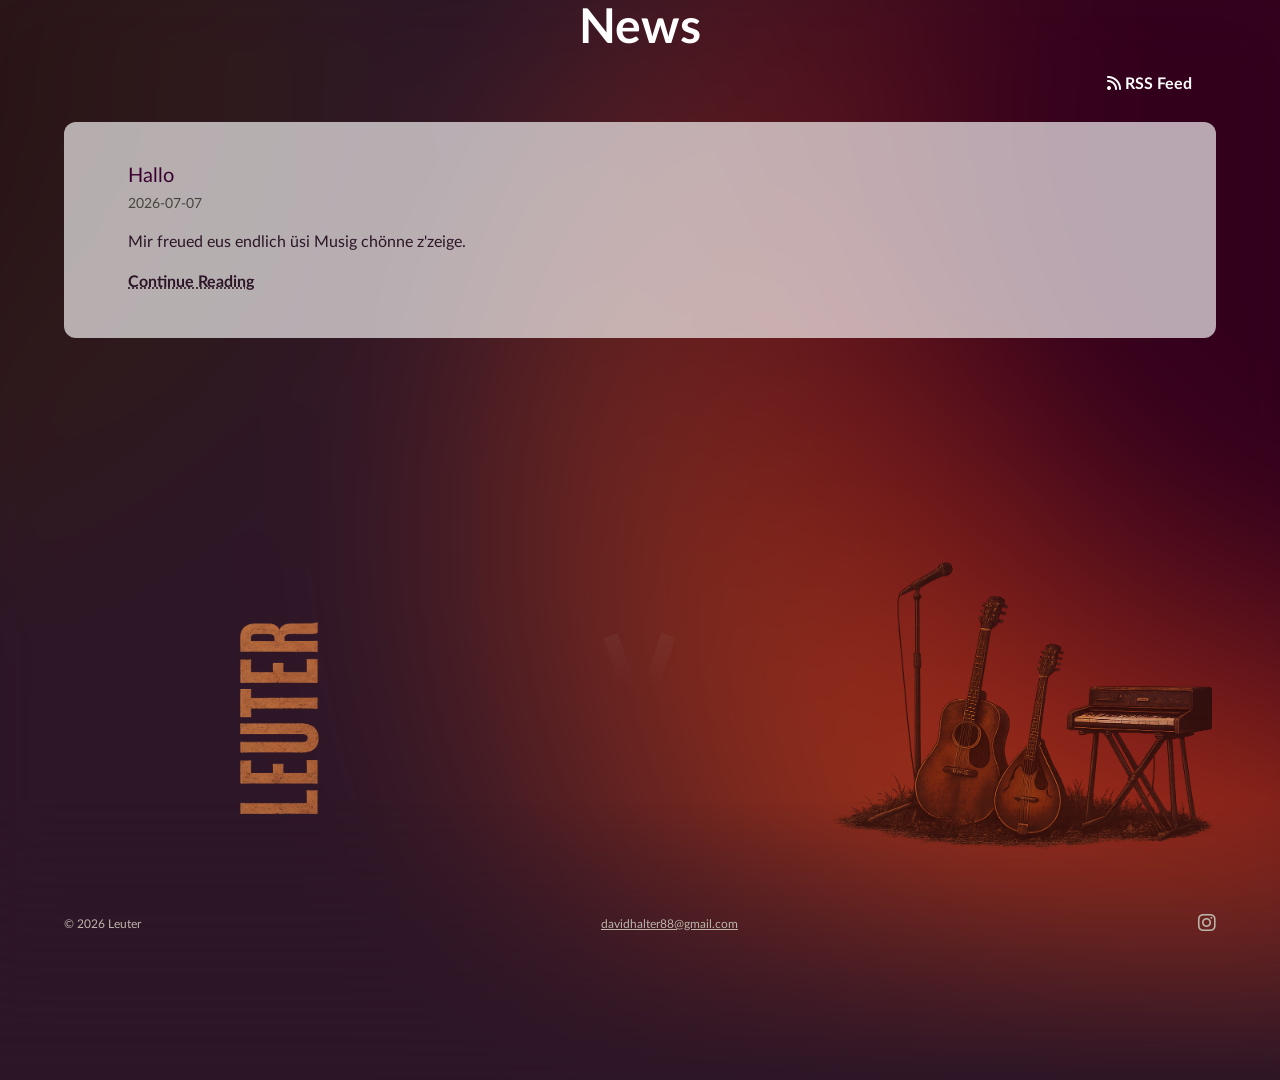
==== commit d7456c00: "Deploy: 2026-07-10 01:19:16" ====
--- a/blog/index.html
+++ b/blog/index.html
@@ -84,7 +84,7 @@
       <span>&copy; 2026 Leuter</span>
       <span><a class="email-link underline">davidhalter88 (at) gmail.com</a></span>
       <span class="flex items-center gap-2">
-        <a href="https://instagram.com/leuterleuter" target="_blank" rel="noopener noreferrer">
+        <a href="https://instagram.com/leuterband" target="_blank" rel="noopener noreferrer">
           <i class="fab fa-instagram text-xl"></i>
         </a>
       </span>
--- a/output.css
+++ b/output.css
@@ -303,9 +303,6 @@
   .mt-24 {
     margin-top: calc(var(--spacing) * 24);
   }
-  .mt-32 {
-    margin-top: calc(var(--spacing) * 32);
-  }
   .-mr-4 {
     margin-right: calc(var(--spacing) * -4);
   }
@@ -486,6 +483,9 @@
   .text-center {
     text-align: center;
   }
+  .align-middle {
+    vertical-align: middle;
+  }
   .font-lato-bold {
     font-family: var(--font-lato-bold);
   }
@@ -496,6 +496,10 @@
   .text-xl {
     font-size: var(--text-xl);
     line-height: var(--tw-leading, var(--text-xl--line-height));
+  }
+  .text-xs {
+    font-size: var(--text-xs);
+    line-height: var(--tw-leading, var(--text-xs--line-height));
   }
   .text-\[1\.8em\] {
     font-size: 1.8em;
